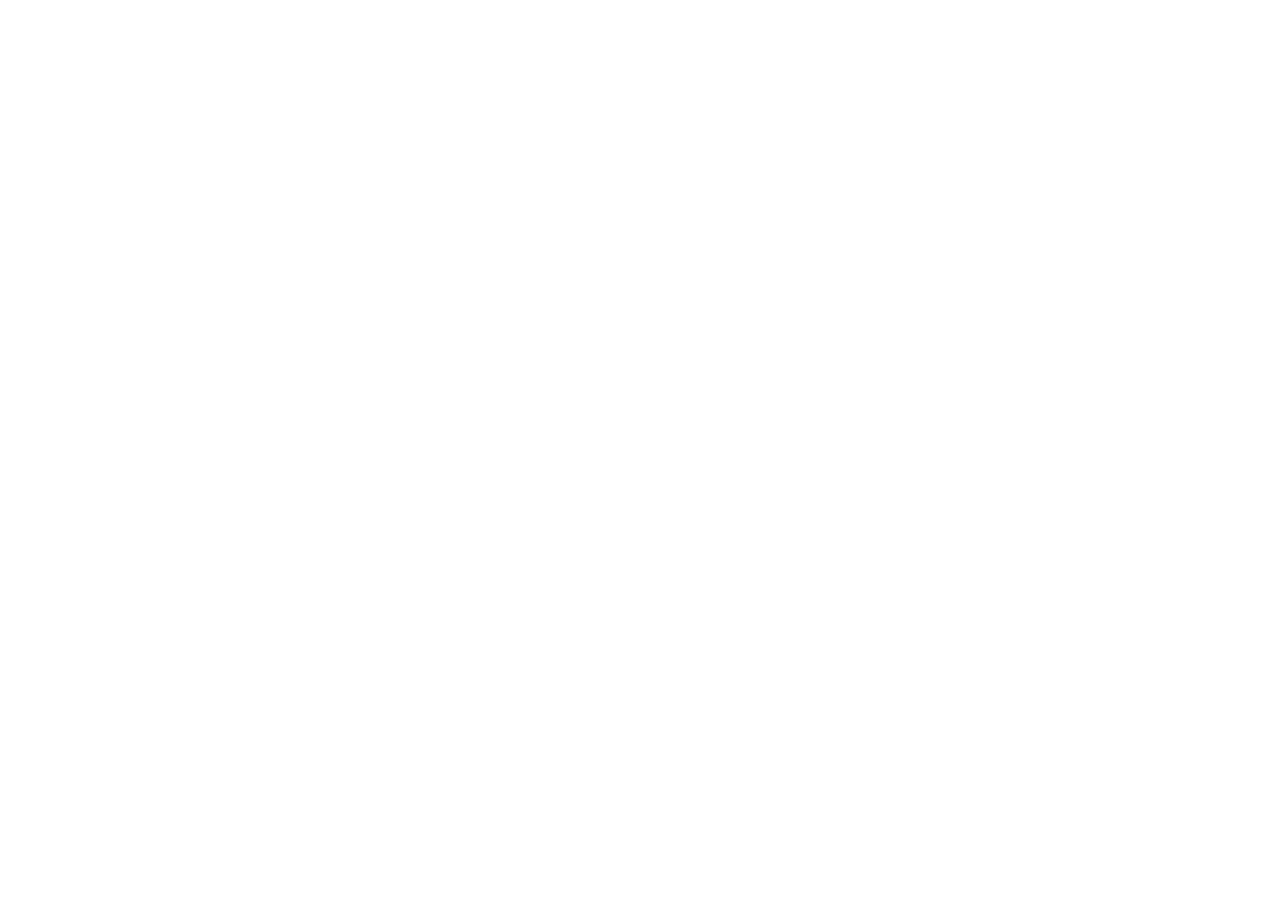
==== 张馨.html @ 91541daf "描述你的提交消息" ====
<!DOCTYPE html>
<html>

<head>
    <meta http-equiv="Content-Type" content="text/html; charset=UTF-8" />
    <meta http-equiv="X-UA-Compatible" content="IE=edge,chrome=1" />
    <meta name="description" content="Put on headphones" />
    <title>eLuvLetter</title>

    <link rel="shortcut icon" type="image/x-icon" href="img/favicon.ico" />
    <link rel="stylesheet" href="css/main.css" />
    <link rel="stylesheet" href="css/letter.css" />
    <link rel="stylesheet" href="css/sakura.css" />
    <link rel="stylesheet" href="css/typed.css" />
    <link rel="stylesheet" href="css/bgm.css" />

    <script src="https://cdn.bootcdn.net/ajax/libs/jquery/3.6.4/jquery.min.js" type="text/javascript"
        charset="utf-8"></script>
    <script src="js/typed.js" type="text/javascript" charset="utf-8"></script>
    <script src="js/bgm.js" type="text/javascript" charset="utf-8"></script>
    <script>
        if (document.referrer !== "http://10.208.224.5:8080/index.html") {
            window.location.href = "http://10.208.224.5:8080/index.html";
        }
    </script>
</head>

<body class="unselect">
    <div id="jsi-cherry-container">
        <canvas id="sakura"></canvas>
        <div class="heart"></div>
    </div>

    <div id="envelope">
        <section class="container" id="contact">
            <form class="flip">
                <div class="front">
                    <a id="stamp" href="#"><img></a>
                    <span id="recipient3"></span>
                </div>
                <div id="content" class="back">
                    <div id="letter">
                        <div class="container">
                            <div class="flip">
                                <div class="front"></div>
                                <div class="back">
                                    <div id="data">
                                        <p class="letter"></p>
                                    </div>
                                    <a id="close" href="#"></a>
                                </div>
                            </div>
                        </div>
                    </div>
                    <div id="top">
                        <a id="wax-half" href="#"></a>
                        <a id="flipback" href="#contact">♥</a>
                    </div>
                    <div id="lid" class="container">
                        <div class="flip">
                            <div class="front">
                                <a id="open" href="#content"><span id="wax"></span></a>
                            </div>
                            <div class="back"></div>
                        </div>
                    </div>
                </div>
            </form>
        </section>

        <div id="footer">
            <audio id="music" preload="auto" loop></audio>
            <a id="music_btn" class="play" href="javascript:playPause();"></a>
        </div>
    </div>

    <!-- sakura shader -->
    <script id="sakura_point_vsh" type="x-shader/x_vertex">
uniform mat4 uProjection;
uniform mat4 uModelview;
uniform vec3 uResolution;
uniform vec3 uOffset;
uniform vec3 uDOF;  //x:focus distance, y:focus radius, z:max radius
uniform vec3 uFade; //x:start distance, y:half distance, z:near fade start

attribute vec3 aPosition;
attribute vec3 aEuler;
attribute vec2 aMisc; //x:size, y:fade

varying vec3 pposition;
varying float psize;
varying float palpha;
varying float pdist;

//varying mat3 rotMat;
varying vec3 normX;
varying vec3 normY;
varying vec3 normZ;
varying vec3 normal;

varying float diffuse;
varying float specular;
varying float rstop;
varying float distancefade;

void main(void) {
    // Projection is based on vertical angle
    vec4 pos = uModelview * vec4(aPosition + uOffset, 1.0);
    gl_Position = uProjection * pos;
    gl_PointSize = aMisc.x * uProjection[1][1] / -pos.z * uResolution.y * 0.5;
    
    pposition = pos.xyz;
    psize = aMisc.x;
    pdist = length(pos.xyz);
    palpha = smoothstep(0.0, 1.0, (pdist - 0.1) / uFade.z);
    
    vec3 elrsn = sin(aEuler);
    vec3 elrcs = cos(aEuler);
    mat3 rotx = mat3(
        1.0, 0.0, 0.0,
        0.0, elrcs.x, elrsn.x,
        0.0, -elrsn.x, elrcs.x
    );
    mat3 roty = mat3(
        elrcs.y, 0.0, -elrsn.y,
        0.0, 1.0, 0.0,
        elrsn.y, 0.0, elrcs.y
    );
    mat3 rotz = mat3(
        elrcs.z, elrsn.z, 0.0, 
        -elrsn.z, elrcs.z, 0.0,
        0.0, 0.0, 1.0
    );
    mat3 rotmat = rotx * roty * rotz;
    normal = rotmat[2];
    
    mat3 trrotm = mat3(
        rotmat[0][0], rotmat[1][0], rotmat[2][0],
        rotmat[0][1], rotmat[1][1], rotmat[2][1],
        rotmat[0][2], rotmat[1][2], rotmat[2][2]
    );
    normX = trrotm[0];
    normY = trrotm[1];
    normZ = trrotm[2];
    
    const vec3 lit = vec3(0.6917144638660746, 0.6917144638660746, -0.20751433915982237);
    
    float tmpdfs = dot(lit, normal);
    if(tmpdfs < 0.0) {
        normal = -normal;
        tmpdfs = dot(lit, normal);
    }
    diffuse = 0.4 + tmpdfs;
    
    vec3 eyev = normalize(-pos.xyz);
    if(dot(eyev, normal) > 0.0) {
        vec3 hv = normalize(eyev + lit);
        specular = pow(max(dot(hv, normal), 0.0), 20.0);
    }
    else {
        specular = 0.0;
    }
    
    rstop = clamp((abs(pdist - uDOF.x) - uDOF.y) / uDOF.z, 0.0, 1.0);
    rstop = pow(rstop, 0.5);
    //-0.69315 = ln(0.5)
    distancefade = min(1.0, exp((uFade.x - pdist) * 0.69315 / uFade.y));
}
</script>
    <script id="sakura_point_fsh" type="x-shader/x_fragment">
#ifdef GL_ES
//precision mediump float;
precision highp float;
#endif

uniform vec3 uDOF;  //x:focus distance, y:focus radius, z:max radius
uniform vec3 uFade; //x:start distance, y:half distance, z:near fade start

const vec3 fadeCol = vec3(0.08, 0.03, 0.06);

varying vec3 pposition;
varying float psize;
varying float palpha;
varying float pdist;

//varying mat3 rotMat;
varying vec3 normX;
varying vec3 normY;
varying vec3 normZ;
varying vec3 normal;

varying float diffuse;
varying float specular;
varying float rstop;
varying float distancefade;

float ellipse(vec2 p, vec2 o, vec2 r) {
    vec2 lp = (p - o) / r;
    return length(lp) - 1.0;
}

void main(void) {
    vec3 p = vec3(gl_PointCoord - vec2(0.5, 0.5), 0.0) * 2.0;
    vec3 d = vec3(0.0, 0.0, -1.0);
    float nd = normZ.z; //dot(-normZ, d);
    if(abs(nd) < 0.0001) discard;
    
    float np = dot(normZ, p);
    vec3 tp = p + d * np / nd;
    vec2 coord = vec2(dot(normX, tp), dot(normY, tp));
    
    //angle = 15 degree
    const float flwrsn = 0.258819045102521;
    const float flwrcs = 0.965925826289068;
    mat2 flwrm = mat2(flwrcs, -flwrsn, flwrsn, flwrcs);
    vec2 flwrp = vec2(abs(coord.x), coord.y) * flwrm;
    
    float r;
    if(flwrp.x < 0.0) {
        r = ellipse(flwrp, vec2(0.065, 0.024) * 0.5, vec2(0.36, 0.96) * 0.5);
    }
    else {
        r = ellipse(flwrp, vec2(0.065, 0.024) * 0.5, vec2(0.58, 0.96) * 0.5);
    }
    
    if(r > rstop) discard;
    
    vec3 col = mix(vec3(1.0, 0.8, 0.75), vec3(1.0, 0.9, 0.87), r);
    float grady = mix(0.0, 1.0, pow(coord.y * 0.5 + 0.5, 0.35));
    col *= vec3(1.0, grady, grady);
    col *= mix(0.8, 1.0, pow(abs(coord.x), 0.3));
    col = col * diffuse + specular;
    
    col = mix(fadeCol, col, distancefade);
    
    float alpha = (rstop > 0.001)? (0.5 - r / (rstop * 2.0)) : 1.0;
    alpha = smoothstep(0.0, 1.0, alpha) * palpha;
    
    gl_FragColor = vec4(col * 0.5, alpha);
}
</script>
    <!-- effects -->
    <script id="fx_common_vsh" type="x-shader/x_vertex">
uniform vec3 uResolution;
attribute vec2 aPosition;

varying vec2 texCoord;
varying vec2 screenCoord;

void main(void) {
    gl_Position = vec4(aPosition, 0.0, 1.0);
    texCoord = aPosition.xy * 0.5 + vec2(0.5, 0.5);
    screenCoord = aPosition.xy * vec2(uResolution.z, 1.0);
}
</script>
    <script id="bg_fsh" type="x-shader/x_fragment">
#ifdef GL_ES
//precision mediump float;
precision highp float;
#endif

uniform vec2 uTimes;

varying vec2 texCoord;
varying vec2 screenCoord;

void main(void) {
    vec3 col;
    float c;
    vec2 tmpv = texCoord * vec2(0.8, 1.0) - vec2(0.95, 1.0);
    c = exp(-pow(length(tmpv) * 1.8, 2.0));
    col = mix(vec3(0.02, 0.0, 0.03), vec3(0.96, 0.98, 1.0) * 1.5, c);
    gl_FragColor = vec4(col * 0.5, 1.0);
}
</script>
    <script id="fx_brightbuf_fsh" type="x-shader/x_fragment">
#ifdef GL_ES
//precision mediump float;
precision highp float;
#endif
uniform sampler2D uSrc;
uniform vec2 uDelta;

varying vec2 texCoord;
varying vec2 screenCoord;

void main(void) {
    vec4 col = texture2D(uSrc, texCoord);
    gl_FragColor = vec4(col.rgb * 2.0 - vec3(0.5), 1.0);
}
</script>
    <script id="fx_dirblur_r4_fsh" type="x-shader/x_fragment">
#ifdef GL_ES
//precision mediump float;
precision highp float;
#endif
uniform sampler2D uSrc;
uniform vec2 uDelta;
uniform vec4 uBlurDir; //dir(x, y), stride(z, w)

varying vec2 texCoord;
varying vec2 screenCoord;

void main(void) {
    vec4 col = texture2D(uSrc, texCoord);
    col = col + texture2D(uSrc, texCoord + uBlurDir.xy * uDelta);
    col = col + texture2D(uSrc, texCoord - uBlurDir.xy * uDelta);
    col = col + texture2D(uSrc, texCoord + (uBlurDir.xy + uBlurDir.zw) * uDelta);
    col = col + texture2D(uSrc, texCoord - (uBlurDir.xy + uBlurDir.zw) * uDelta);
    gl_FragColor = col / 5.0;
}
</script>
    <!-- effect fragment shader template -->
    <script id="fx_common_fsh" type="x-shader/x_fragment">
#ifdef GL_ES
//precision mediump float;
precision highp float;
#endif
uniform sampler2D uSrc;
uniform vec2 uDelta;

varying vec2 texCoord;
varying vec2 screenCoord;

void main(void) {
    gl_FragColor = texture2D(uSrc, texCoord);
}
</script>
    <!-- post processing -->
    <script id="pp_final_vsh" type="x-shader/x_vertex">
uniform vec3 uResolution;
attribute vec2 aPosition;
varying vec2 texCoord;
varying vec2 screenCoord;
void main(void) {
    gl_Position = vec4(aPosition, 0.0, 1.0);
    texCoord = aPosition.xy * 0.5 + vec2(0.5, 0.5);
    screenCoord = aPosition.xy * vec2(uResolution.z, 1.0);
}
</script>
    <script id="pp_final_fsh" type="x-shader/x_fragment">
#ifdef GL_ES
//precision mediump float;
precision highp float;
#endif
uniform sampler2D uSrc;
uniform sampler2D uBloom;
uniform vec2 uDelta;
varying vec2 texCoord;
varying vec2 screenCoord;
void main(void) {
    vec4 srccol = texture2D(uSrc, texCoord) * 2.0;
    vec4 bloomcol = texture2D(uBloom, texCoord);
    vec4 col;
    col = srccol + bloomcol * (vec4(1.0) + srccol);
    col *= smoothstep(1.0, 0.0, pow(length((texCoord - vec2(0.5)) * 2.0), 1.2) * 0.5);
    col = pow(col, vec4(0.45454545454545)); //(1.0 / 2.2)
    
    gl_FragColor = vec4(col.rgb, 1.0);
    gl_FragColor.a = 1.0;
}
</script>
</body>
<script src="js/sakura-3d.js" type="text/javascript" charset="utf-8"></script>
<script src="js/letter3.js" type="text/javascript" charset="utf-8"></script>
<script src="js/main.js" type="text/javascript" charset="utf-8"></script>

</html>
---- css/letter.css ----
#wax {
	display: block;
	width: 150px;
	height: 150px;
	background: url(../img/wax.png) no-repeat;
}

#wax-half {
	display: none;
	margin: 0 auto;
	margin-top: 45px;
	margin-bottom: -120px;
	width: 139px;
	height: 75px;
	background: url(../img/wax.png) no-repeat;
	background-position-y: -80px;
}

#stamp {
	float: right;
	display: block;
	width: 135px;
	height: 110px;
	margin-top: -100px;
	margin-right: -7px;
	background: url(../img/stamp-base.png) no-repeat;
}

#stamp img {
	display: block;
	margin: 8% auto;
	height: 82%;
}

#recipient3,
#recipient2,
#recipient,
#recipient4 {
	font-size: 1.5em;
	line-height: 1.6;
	float: left;
	cursor: default;
	user-select: none;
	-webkit-user-select: none;
	-moz-user-select: none;
	-o-user-select: none;
	color: #9b4849;
}

#envelope {
	display: none;
}

#open {
	width: 150px;
	text-align: center;
	margin-top: 50px;
	margin-left: 200px;
}

#flipback {
	position: fixed;
	bottom: 5px;
	right: 3px;
	font-size: 20px;
}

#close {
	position: absolute;
	bottom: 0px;
	right: 0px;
	display: block;
	width: 100%;
	height: 100%;
	cursor: grab;
}

/**************container***************/

section.container {
	position: relative;
	width: 600px;
	height: 300px;
	margin: 280px auto 0;
	perspective: 1000px;
	-webkit-perspective: 1000px;
	-moz-perspective: 1000px;
}

section.container>form.flip {
	width: 100%;
	height: 100%;
	position: absolute;
	transform: rotateY(180deg);
	-webkit-transform: rotateY(180deg);
	-moz-transform: rotateY(180deg);
	transform-style: preserve-3d;
	-webkit-transform-style: preserve-3d;
	-moz-transform-style: preserve-3d;
	transition: transform 0.7s 0s;
	-webkit-transition: -webkit-transform 0.7s 0s;
	-moz-transition: -moz-transform 0.7s 0s;
	transform-origin: center center;
	-webkit-transform-origin: center center;
	-moz-transform-origin: center center;
}

section.container>form.flip>.front,
section.container>form.flip>.back {
	position: absolute;
	width: 100%;
	height: 100%;
	backface-visibility: hidden;
	-webkit-backface-visibility: hidden;
	-moz-backface-visibility: hidden;
}

section.container>form.flip>.back {
	transform: rotateY(180deg);
	-webkit-transform: rotateY(180deg);
	-moz-transform: rotateY(180deg);
	background: #837362;
	box-shadow: inset 0 10px 30px -10px rgba(0, 0, 0, 0.3), inset 0 1px 0 rgba(0, 0, 0, 0.2), inset 0 2px 0 rgba(255, 255, 255, 0.2);
}

section.container:target>form.flip {
	transform: rotateY(0deg);
	-webkit-transform: rotateY(0deg);
	-moz-transform: rotateY(0deg);
}

.no-csstransforms3d section.container:target>form.flip>.back {
	display: none;
}

/* lid */

.container#lid {
	position: relative;
	width: 100%;
	height: 50%;
	perspective: 800px;
	-webkit-perspective: 800px;
	-moz-perspective: 800px;
	z-index: 2;
	transition: z-index 0s 1s;
	-webkit-transition: z-index 0s 1s;
	-moz-transition: z-index 0s 1s;
}

.no-csstransforms3d .container#lid {
	transition: none;
	-webkit-transition: none;
	-moz-transition: none;
}

#content:target .container#lid {
	z-index: -1;
	transition: z-index 0s .5s;
	-webkit-transition: z-index 0s .5s;
	-moz-transition: z-index 0s .5s;
}

.no-csstransforms3d #content:target .container#lid {
	transition: none;
	-webkit-transition: none;
	-moz-transition: none;
}

.no-csstransforms3d .container#lid .back {
	display: none;
}

.no-csstransforms3d #content:target .container#lid .back {
	display: block;
	top: -150px;
}

/* flip */

#lid .flip {
	width: 100%;
	height: 100%;
}

#lid .flip {
	position: absolute;
	transform-style: preserve-3d;
	-webkit-transform-style: preserve-3d;
	-moz-transform-style: preserve-3d;
	transition: transform 0.5s 1s;
	-webkit-transition: -webkit-transform 0.5s 1s;
	-moz-transition: -moz-transform 0.5s 1s;
	transform-origin: left top;
	-webkit-transform-origin: left top;
	-moz-transform-origin: left top;
}

#lid .flip>.front,
#lid .flip>.back {
	position: absolute;
	width: 100%;
	height: 100%;
	backface-visibility: hidden;
	-webkit-backface-visibility: hidden;
	-moz-backface-visibility: hidden;
}

#lid .flip>.back {
	transform: rotateX(180deg);
	-webkit-transform: rotateX(180deg);
	-moz-transform: rotateX(180deg);
}

#content:target #lid .flip {
	transform: rotateX(180deg);
	-webkit-transform: rotateX(180deg);
	-moz-transform: rotateX(180deg);
	transition-duration: 0.5s;
	-webkit-transition-duration: 0.5s;
	-moz-transition-duration: 0.5s;
	transition-delay: 0s;
	-webkit-transition-delay: 0s;
	-moz-transition-delay: 0s;
}

#letter .flip>div,
#lid .flip>div,
section.container>form.flip>div {
	box-sizing: border-box;
	-webkit-box-sizing: border-box;
	-moz-box-sizing: border-box;
}

#lid .flip .front,
section.container>form.flip .front {
	background: beige url("../img/texture.png");
	border: 1px #eae1d5 solid;
	box-shadow: inset 0 0 10px 1px rgba(255, 255, 255, 0.6), 0 2px 3px -2px rgba(0, 0, 0, 0.6);
	padding: 20px 30px;
	color: #837362;
	text-shadow: 0 1px 0 #fff, 0 1px 0 #fff;
}

section.container>form.flip>.front {
	font-size: 1.25em;
	background: beige url("../img/texture.png");
	padding: 120px 20px 20px 40%;
	border: 1px #eae1d5 solid;
}

#lid .flip .front {
	font-size: 1.25em;
	border-radius: 0 0 40px 40px;
}

#lid .flip .back {
	background: #837362;
	border-radius: 40px 40px 0 0;
	border: 35px solid rgba(255, 255, 255, 0.1);
	border-bottom: none;
	box-shadow: inset 0 10px 30px 10px rgba(0, 0, 0, 0.1);
}

/* top */

#top {
	text-align: right;
	background: beige url("../img/texture.png");
	background: -moz-linear-gradient(top, rgba(255, 255, 255, 0) 0%, rgba(163, 140, 130, 0.17) 100%), url("../img/texture.png");
	background: -webkit-gradient(linear, left top, left bottom, color-stop(0%, rgba(255, 255, 255, 0)), color-stop(100%, rgba(163, 140, 130, 0.17))), url("../img/texture.png");
	background: -webkit-linear-gradient(top, rgba(255, 255, 255, 0) 0%, rgba(163, 140, 130, 0.17) 100%), url("../img/texture.png");
	background: -o-linear-gradient(top, rgba(255, 255, 255, 0) 0%, rgba(163, 140, 130, 0.17) 100%), url("../img/texture.png");
	background: -ms-linear-gradient(top, rgba(255, 255, 255, 0) 0%, rgba(163, 140, 130, 0.17) 100%), url("../img/texture.png");
	box-sizing: border-box;
	-webkit-box-sizing: border-box;
	-moz-box-sizing: border-box;
	width: 100%;
	height: 65%;
	position: absolute;
	left: 0;
	bottom: 0;
	z-index: 1;
	border: 1px #eae1d5 solid;
	box-shadow: inset 0 0 10px 1px rgba(255, 255, 255, 0.6), 0 -2px 4px -3px rgba(0, 0, 0, 0.75), 0 2px 3px -2px rgba(0, 0, 0, 0.6);
}

/* data */

#data {
	height: 210px;
	overflow-y: auto;
}

#data::-webkit-scrollbar {
	width: 11px;
}

#data::-webkit-scrollbar-thumb {
	background: #908172;
	border-radius: 5px;
}

#data::-webkit-scrollbar-track {
	border-radius: 10px;
	background-color: #eae1d5;
}

/* letter */

#letter {
	background: #fafafa;
	width: 90%;
	height: 95%;
	position: absolute;
	left: 5%;
	top: 5%;
	z-index: 0;
	transition: 0s 0s;
	-webkit-transition: .5s .5s;
	-moz-transition: .5s .5s;
	-o-transition: 0s 0s;
}

#content:target #letter {
	top: -40%;
	transition: .5s .5s;
	-webkit-transition: .5s .5s;
	-moz-transition: .5s .5s;
	-o-transition: .5s .5s;
}

#letter .container {
	position: absolute;
	width: 100%;
	perspective: 800px;
	-webkit-perspective: 800px;
	-moz-perspective: 800px;
	top: 0;
	left: 0;
	transition: 0s 0s;
	-webkit-transition: 0s 0s;
	-moz-transition: 0s 0s;
	z-index: 1;
}

#letter .flip {
	width: 100%;
	height: 100%;
}

#letter .flip {
	position: absolute;
	transform-style: preserve-3d;
	-webkit-transform-style: preserve-3d;
	-moz-transform-style: preserve-3d;
	transition: transform 0.5s 0s;
	-webkit-transition: -webkit-transform 0.5s 0s;
	-moz-transition: -moz-transform 0.5s 0s;
	transform-origin: left top;
	-webkit-transform-origin: left top;
	-moz-transform-origin: left top;
}

#letter .flip>.front,
#letter .flip>.back {
	position: absolute;
	width: 100%;
	height: 100%;
	backface-visibility: hidden;
	-webkit-backface-visibility: hidden;
	-moz-backface-visibility: hidden;
}

#letter .flip>.back {
	transform: rotateX(180deg);
	-webkit-transform: rotateX(180deg);
	-moz-transform: rotateX(180deg);
}

#content:target #letter .flip {
	transform: rotateX(180deg);
	-webkit-transform: rotateX(180deg);
	-moz-transform: rotateX(180deg);
	transition-duration: 0.5s;
	-webkit-transition-duration: 0.5s;
	-moz-transition-duration: 0.5s;
	transition-delay: 1s;
	-webkit-transition-delay: 1s;
	-moz-transition-delay: 1s;
}

#content:target #letter .container {
	z-index: -1;
	transition: z-index 0s 1.5s;
	-webkit-transition: z-index 0s 1.5s;
	-moz-transition: z-index 0s 1.5s;
}

#letter .flip .front {
	background: #fafafa;
	box-shadow: 0 2px 3px 0 rgba(0, 0, 0, 0.2);
}

.no-csstransforms3d #content:target #letter .flip .front {
	display: none;
}

#letter .flip .back {
	background: #fafafa;
	background: -webkit-linear-gradient(top, #fafafa 90%, #f7f7f7 100%);
	background: -moz-linear-gradient(top, #fafafa 80%, #f7f7f7 100%);
	padding: 40px 40px 0;
	font-size: 18px;
	line-height: 1.4;
	border-bottom: 1px solid rgba(255, 255, 255, 0.5);
	box-shadow: 0 -5px 8px -4px rgba(0, 0, 0, 0.15);
}

.no-csstransforms3d #content:target #letter .flip .back {
	top: -140px;
}
---- css/sakura.css ----
#jsi-cherry-container {
    position: absolute;
    top: 0;
    width: 100%;
    height: 100%;
    margin: 0;
    padding: 0;
    background-color: transparent;
    overflow: hidden;
    opacity: 0.618;
    z-index: 99;
}

/* .heart {
    width: 200px;
    height: 200px;
    background: url("https://www.intogif.com/resource/image/loading/gears.gif") #e74949 center no-repeat;
    position: absolute;
    transform: rotate(45deg) scale(0.5);
    animation: heartbit 0.5s alternate infinite;
} */

.heart::before {
    content: '';
    width: 200px;
    height: 100px;
    background: #e74949;
    position: absolute;
    left: 0;
    top: -99px;
    border-radius: 100px 100px 0 0;
}

.heart::after {
    content: '';
    width: 100px;
    height: 200px;
    background: #e74949;
    position: absolute;
    left: -99px;
    top: 0;
    border-radius: 100px 0 0 100px;
}

@keyframes heartbit {
    0% {
        transform: rotate(45deg) scale(0.5);
    }

    100% {
        transform: rotate(45deg) scale(1);
    }
}

canvas {
    position: absolute;
    padding: 0;
    margin: 0;
    width: 100%;
    height: 100%;
    z-index: -1;
    top: 0;
}
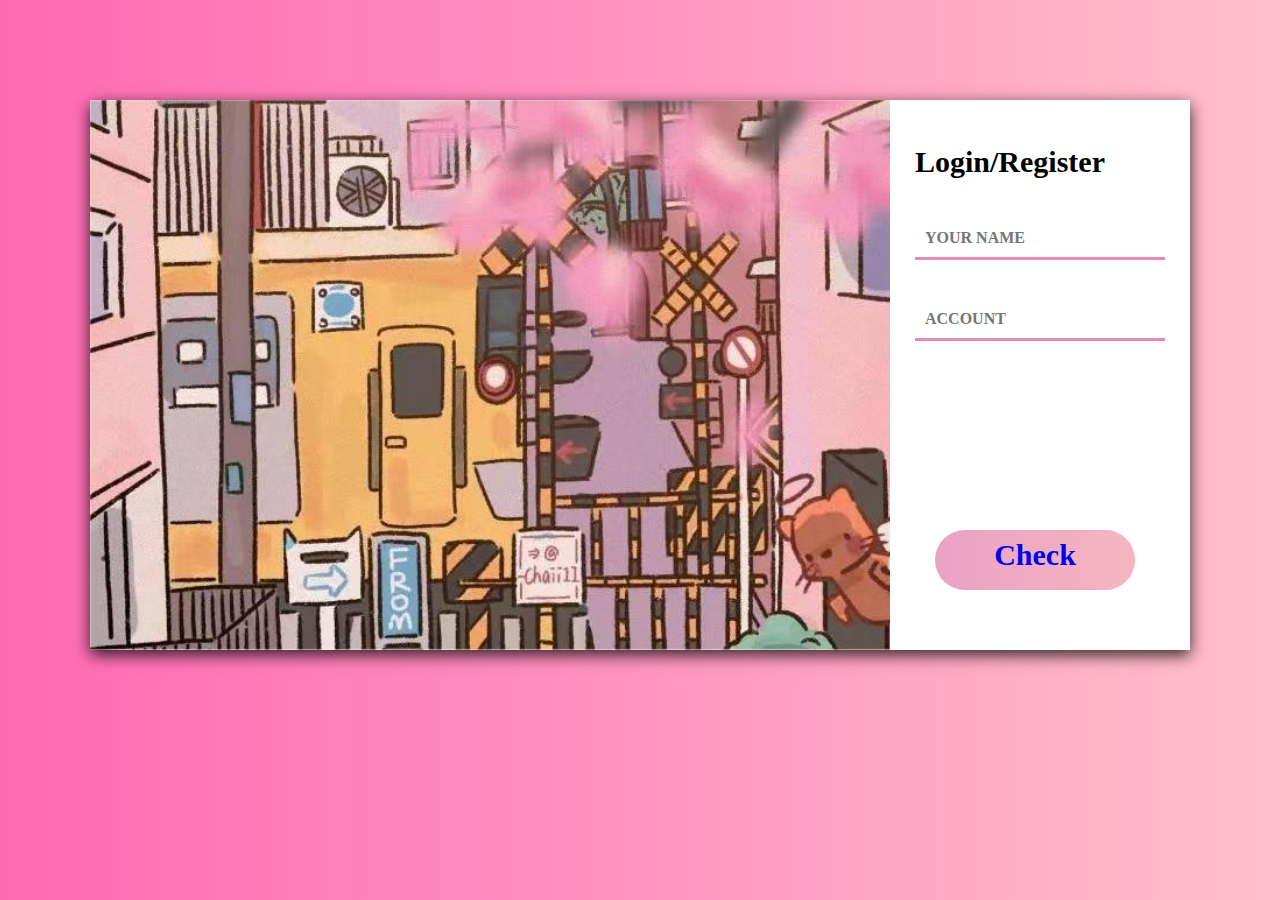
==== commit 3ece680b: "主页更新" ====
--- a/张馨.html
+++ b/张馨.html
@@ -19,8 +19,8 @@
     <script src="js/typed.js" type="text/javascript" charset="utf-8"></script>
     <script src="js/bgm.js" type="text/javascript" charset="utf-8"></script>
     <script>
-        if (document.referrer !== "http://10.208.224.5:8080/index.html") {
-            window.location.href = "http://10.208.224.5:8080/index.html";
+        if (document.referrer !== "https://weiyangnight.github.io/eLuvLetter/") {
+            window.location.href = "https://weiyangnight.github.io/eLuvLetter/";
         }
     </script>
 </head>
